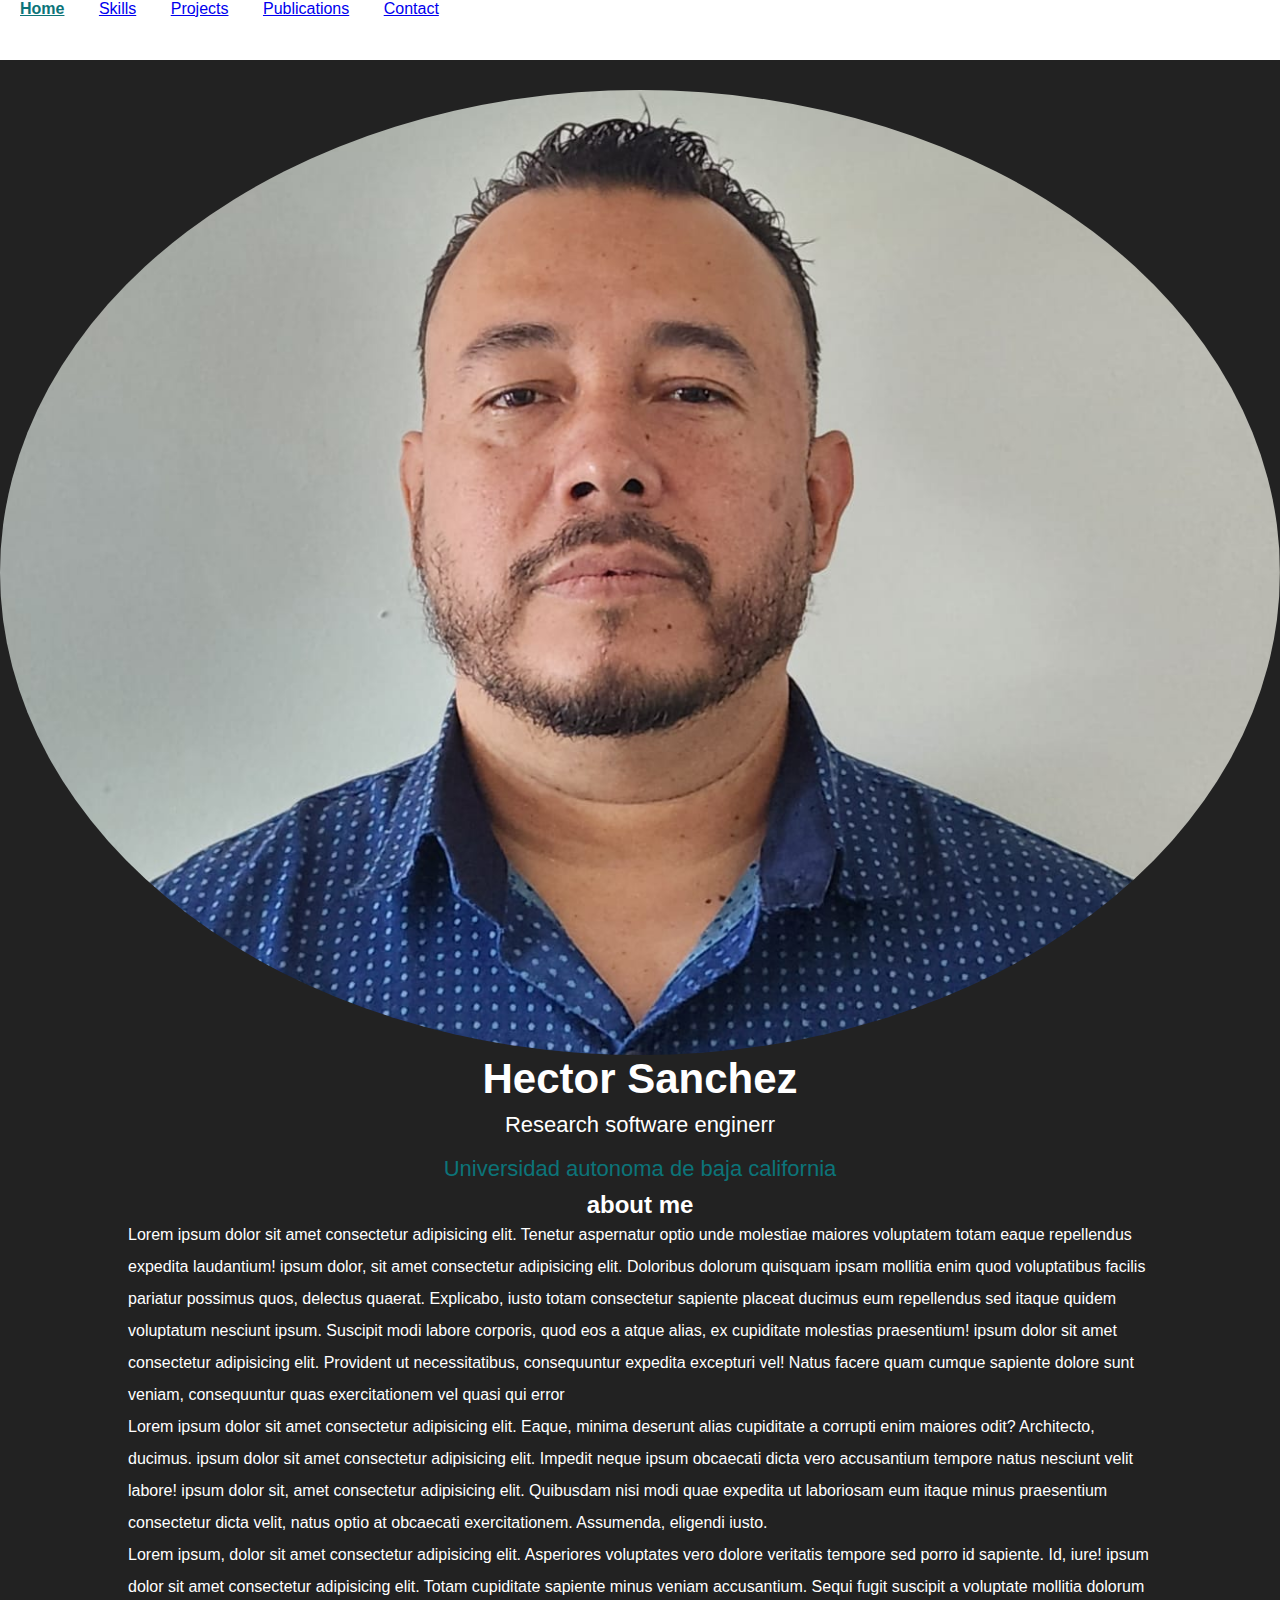
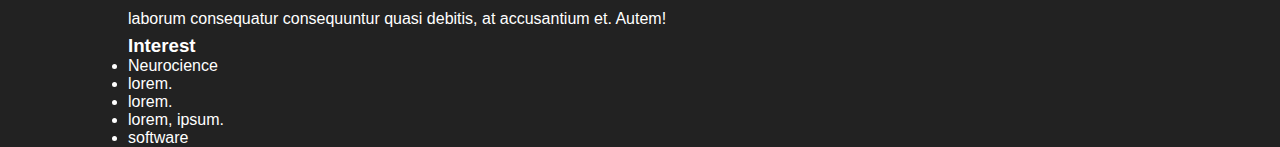
==== index.html @ 4f4f1bb5 "etiqueta de version" ====
<!DOCTYPE html>
<html lang="en">
<head>
    <meta charset="UTF-8">
    <meta name="viewport" content="width=h, initial-scale=1.0">
    <link rel="stylesheet" href="mystyle.css">
    <title>Document</title>
</head>
<body>
    <nav class="menu-nav">
        <a href="index.html" class="active">Home</a>
        <a href="skills.html" >Skills</a>
        <a href="projects.html">Projects</a>
        <a href="publications.html">Publications</a>
        <a href="contact.html">Contact</a>
    </nav>
    <header>
        
        <div class="my-info">
            <img src="yo.jpg" alt="">
            <h1>Hector Sanchez</h1>
            <p class="text-primary"> Research software enginerr</p>
            <p class="text-secondary"> Universidad autonoma de baja california</p>

        </div>
    </header>
    <main>
        <div class="container">
            <h2>about me</h2>
            <p>Lorem ipsum dolor sit amet consectetur adipisicing elit. Tenetur aspernatur optio unde molestiae maiores voluptatem totam eaque repellendus expedita laudantium! ipsum dolor, sit amet consectetur adipisicing elit. Doloribus dolorum quisquam ipsam mollitia enim quod voluptatibus facilis pariatur possimus quos, delectus quaerat. Explicabo, iusto totam consectetur sapiente placeat ducimus eum repellendus sed itaque quidem voluptatum nesciunt ipsum. Suscipit modi labore corporis, quod eos a atque alias, ex cupiditate molestias praesentium! ipsum dolor sit amet consectetur adipisicing elit. Provident ut necessitatibus, consequuntur expedita excepturi vel! Natus facere quam cumque sapiente dolore sunt veniam, consequuntur quas exercitationem vel quasi qui error</p>
            <p>Lorem ipsum dolor sit amet consectetur adipisicing elit. Eaque, minima deserunt alias cupiditate a corrupti enim maiores odit? Architecto, ducimus. ipsum dolor sit amet consectetur adipisicing elit. Impedit neque ipsum obcaecati dicta vero accusantium tempore natus nesciunt velit labore! ipsum dolor sit, amet consectetur adipisicing elit. Quibusdam nisi modi quae expedita ut laboriosam eum itaque minus praesentium consectetur dicta velit, natus optio at obcaecati exercitationem. Assumenda, eligendi iusto.</p>
            <p>Lorem ipsum, dolor sit amet consectetur adipisicing elit. Asperiores voluptates vero dolore veritatis tempore sed porro id sapiente. Id, iure! ipsum dolor sit amet consectetur adipisicing elit. Totam cupiditate sapiente minus veniam accusantium. Sequi fugit suscipit a voluptate mollitia dolorum laborum consequatur consequuntur quasi debitis, at accusantium et. Autem!</p>
        </div>
        <div class="container">
            <h3>Interest</h3>
            <ul>
                <li>Neurocience</li>
                <li>lorem.</li>
                <li>lorem.</li>
                <li>lorem, ipsum. </li>
                <li>software</li>
            </ul>
        </div>
        
    </main>
</body>
</html>
---- mystyle.css ----
/*global*/
*{
margin:0;
padding:0;
}
body{
    font-family: arial;
    background-color: #222222;
    color: white;
}
p{
    line-height: 2;

}
 h2{
     text-align: center;
}
/*utilities*/

.active{
    color: rgb(12, 116, 121);
    font-weight: bold ;
}
.text-primary{
    color: a807a7a; 
    }
.text-secondary{
    color: rgb(12, 116, 121);
}
.container{
    width: 80%;
    margin-left: auto;
    margin-right: auto;
}
/*nav*/
.menu-nav{
    height: 60px;
    background-color: white;
    padding-left: 20px;
}
.menu-nav a{
margin-right: 30px;

}
.menu-nav a:hover{
    color:rgb(12, 116, 121);
}
/*header*/

.my-info{
    padding-top: 30px;
    text-align: center;
}
.my-info img{
    display: block;
    width: 100%;
    height: 200%;
    border-radius: 50%;
    margin-left: auto;
    margin-right: auto;
}
.my-info h1{
font-weight: 400%;
font-size: 42px;
}
.my-info p{
    font-size: 22px;
}
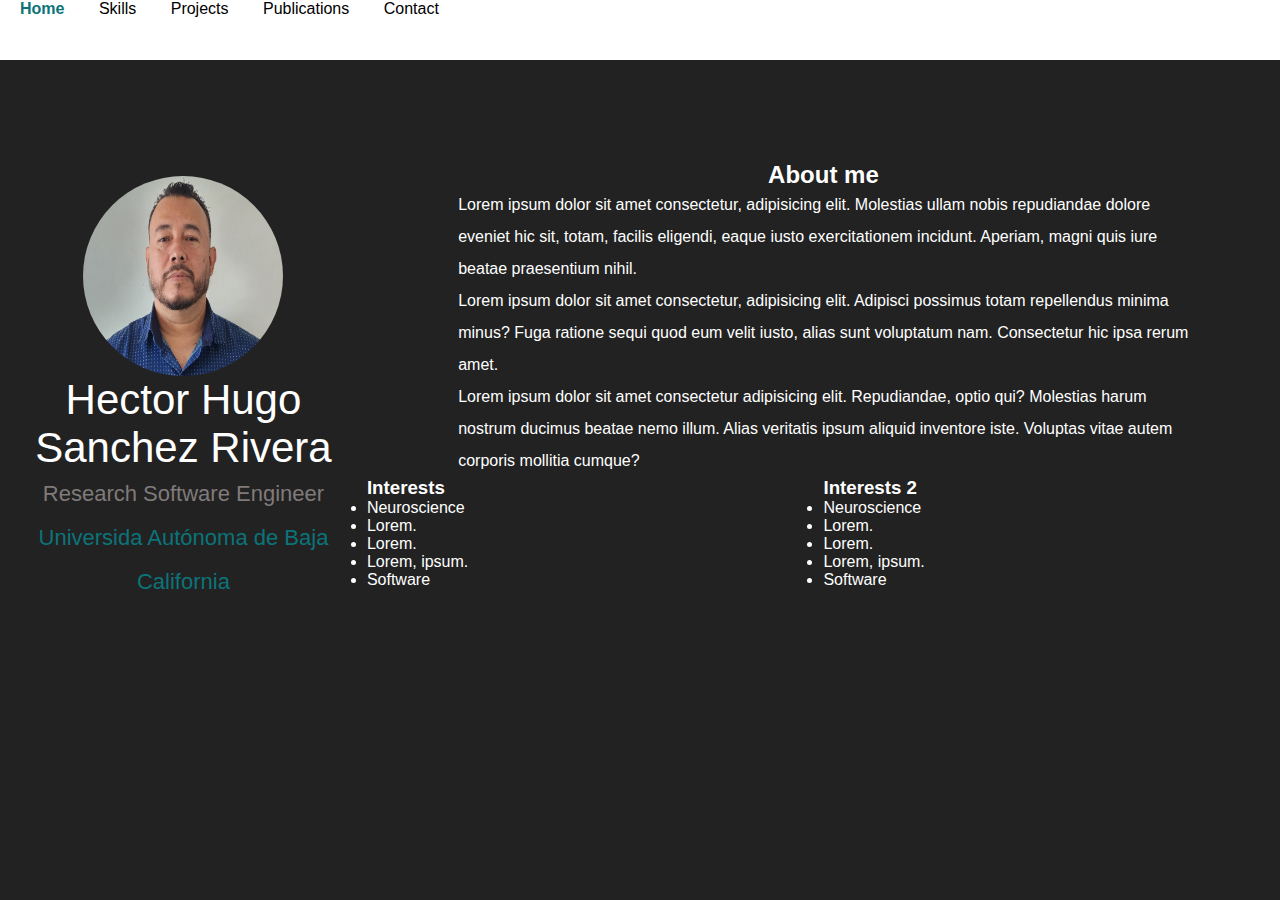
==== commit cf006e3d: "primera actualizacion" ====
--- a/index.html
+++ b/index.html
@@ -2,46 +2,59 @@
 <html lang="en">
 <head>
     <meta charset="UTF-8">
-    <meta name="viewport" content="width=h, initial-scale=1.0">
+    <meta name="viewport" content="width=device-width, initial-scale=1.0">
     <link rel="stylesheet" href="mystyle.css">
     <title>Document</title>
 </head>
 <body>
+    <!--comentario-->
     <nav class="menu-nav">
         <a href="index.html" class="active">Home</a>
-        <a href="skills.html" >Skills</a>
+        <a href="skills.html">Skills</a>
         <a href="projects.html">Projects</a>
         <a href="publications.html">Publications</a>
         <a href="contact.html">Contact</a>
     </nav>
-    <header>
-        
-        <div class="my-info">
-            <img src="yo.jpg" alt="">
-            <h1>Hector Sanchez</h1>
-            <p class="text-primary"> Research software enginerr</p>
-            <p class="text-secondary"> Universidad autonoma de baja california</p>
+    <div class="main-flex">
+        <header>
+            <div class="my-info">
+                <img src="yo.jpg" alt="">
+                <h1>Hector Hugo Sanchez Rivera</h1>
+                <p class="text-primary">Research Software Engineer</p>
+                <p class="text-secondary">Universida Autónoma de Baja California</p>
+            </div>
+        </header>
+        <main >
+            <div class="container">
+                <h2>About me</h2>
+                <p>Lorem ipsum dolor sit amet consectetur, adipisicing elit. Molestias ullam nobis repudiandae dolore eveniet hic sit, totam, facilis eligendi, eaque iusto exercitationem incidunt. Aperiam, magni quis iure beatae praesentium nihil.</p>
+                <p>Lorem ipsum dolor sit amet consectetur, adipisicing elit. Adipisci possimus totam repellendus minima minus? Fuga ratione sequi quod eum velit iusto, alias sunt voluptatum nam. Consectetur hic ipsa rerum amet.</p>
+                <p>Lorem ipsum dolor sit amet consectetur adipisicing elit. Repudiandae, optio qui? Molestias harum nostrum ducimus beatae nemo illum. Alias veritatis ipsum aliquid inventore iste. Voluptas vitae autem corporis mollitia cumque?</p>
+            </div>
+            <div class="interest-flex">
+                <div class="container">
+                    <h3>Interests</h3>
+                    <ul>
+                        <li>Neuroscience</li>
+                        <li>Lorem.</li>
+                        <li>Lorem.</li>
+                        <li>Lorem, ipsum.</li>
+                        <li>Software</li>
+                    </ul>
+                </div>
+                <div class="container">
+                    <h3>Interests 2</h3>
+                    <ul>
+                        <li>Neuroscience</li>
+                        <li>Lorem.</li>
+                        <li>Lorem.</li>
+                        <li>Lorem, ipsum.</li>
+                        <li>Software</li>
+                    </ul>
+                </div>
+            </div>
+        </main>
+    </div>
 
-        </div>
-    </header>
-    <main>
-        <div class="container">
-            <h2>about me</h2>
-            <p>Lorem ipsum dolor sit amet consectetur adipisicing elit. Tenetur aspernatur optio unde molestiae maiores voluptatem totam eaque repellendus expedita laudantium! ipsum dolor, sit amet consectetur adipisicing elit. Doloribus dolorum quisquam ipsam mollitia enim quod voluptatibus facilis pariatur possimus quos, delectus quaerat. Explicabo, iusto totam consectetur sapiente placeat ducimus eum repellendus sed itaque quidem voluptatum nesciunt ipsum. Suscipit modi labore corporis, quod eos a atque alias, ex cupiditate molestias praesentium! ipsum dolor sit amet consectetur adipisicing elit. Provident ut necessitatibus, consequuntur expedita excepturi vel! Natus facere quam cumque sapiente dolore sunt veniam, consequuntur quas exercitationem vel quasi qui error</p>
-            <p>Lorem ipsum dolor sit amet consectetur adipisicing elit. Eaque, minima deserunt alias cupiditate a corrupti enim maiores odit? Architecto, ducimus. ipsum dolor sit amet consectetur adipisicing elit. Impedit neque ipsum obcaecati dicta vero accusantium tempore natus nesciunt velit labore! ipsum dolor sit, amet consectetur adipisicing elit. Quibusdam nisi modi quae expedita ut laboriosam eum itaque minus praesentium consectetur dicta velit, natus optio at obcaecati exercitationem. Assumenda, eligendi iusto.</p>
-            <p>Lorem ipsum, dolor sit amet consectetur adipisicing elit. Asperiores voluptates vero dolore veritatis tempore sed porro id sapiente. Id, iure! ipsum dolor sit amet consectetur adipisicing elit. Totam cupiditate sapiente minus veniam accusantium. Sequi fugit suscipit a voluptate mollitia dolorum laborum consequatur consequuntur quasi debitis, at accusantium et. Autem!</p>
-        </div>
-        <div class="container">
-            <h3>Interest</h3>
-            <ul>
-                <li>Neurocience</li>
-                <li>lorem.</li>
-                <li>lorem.</li>
-                <li>lorem, ipsum. </li>
-                <li>software</li>
-            </ul>
-        </div>
-        
-    </main>
 </body>
 </html>--- a/mystyle.css
+++ b/mystyle.css
@@ -1,68 +1,129 @@
 /*global*/
 *{
-margin:0;
-padding:0;
+    margin:0;
+    padding:0;
 }
 body{
     font-family: arial;
     background-color: #222222;
-    color: white;
+    color:white;
 }
 p{
-    line-height: 2;
-
+    line-height:2;
 }
- h2{
-     text-align: center;
+a{
+    color:black;
+    text-decoration: none;
+}
+h2{
+    text-align: center;
+}
+/*table*/
+table{
+    width: 500px;
+    border:1px solid white;
+    border-collapse: collapse;
+    margin-right: 20px;
+    text-align: center;
+}
+td,th{
+    border:1px solid white; 
+    padding: 10px;
 }
 /*utilities*/
-
 .active{
-    color: rgb(12, 116, 121);
-    font-weight: bold ;
+    color:rgb(12, 116, 121);
+    font-weight: bold;
 }
 .text-primary{
-    color: a807a7a; 
-    }
+    color:#807a7a;
+}
 .text-secondary{
-    color: rgb(12, 116, 121);
+    color:rgb(12, 116, 121);
 }
 .container{
-    width: 80%;
+    width:80%;
     margin-left: auto;
     margin-right: auto;
+
 }
 /*nav*/
 .menu-nav{
     height: 60px;
     background-color: white;
-    padding-left: 20px;
+    padding-left:20px;
 }
 .menu-nav a{
-margin-right: 30px;
-
+    margin-right: 30px;
 }
 .menu-nav a:hover{
     color:rgb(12, 116, 121);
 }
 /*header*/
-
 .my-info{
     padding-top: 30px;
-    text-align: center;
+    text-align: center; 
 }
 .my-info img{
     display: block;
-    width: 100%;
-    height: 200%;
+    width: 200px;
+    height: 200px;
     border-radius: 50%;
     margin-left: auto;
     margin-right: auto;
 }
 .my-info h1{
-font-weight: 400%;
-font-size: 42px;
+    font-weight: 400;
+    font-size: 42px;
 }
 .my-info p{
     font-size: 22px;
+}
+/*main*/
+.main-flex{
+    display: flex;
+    justify-content: space-between;/*horizontal*/
+    align-items: center;/*vertical*/
+    height: 70vh;
+}
+header{
+    width:50%;
+}
+.interest-flex{
+    display:flex;
+    justify-content: flex-start;
+}
+
+/*publications*/
+.publication-title{
+    color:rgb(12, 116, 121);
+    font-size: 24px;
+    font-weight: 400;
+}
+.publication-authors{
+    font-size: 14px;
+    color:#989191;
+}
+.publication-link{
+    color:rgb(12, 116, 121);
+    border: 1px solid rgb(12,116,121);
+    border-radius: 3px;
+    padding:3px;
+    font-size: 12px;
+    margin-right: 5px;
+}
+
+.publication-title:hover{
+    text-decoration: underline;
+    cursor: pointer;
+}
+.publication-authors:hover{
+    color:rgb(12, 116, 121);
+    text-decoration: underline;
+    cursor: pointer;
+}
+.publication-link:hover{
+    background-color:rgb(12, 116, 121);
+    color:white;
+    cursor: pointer;
 }